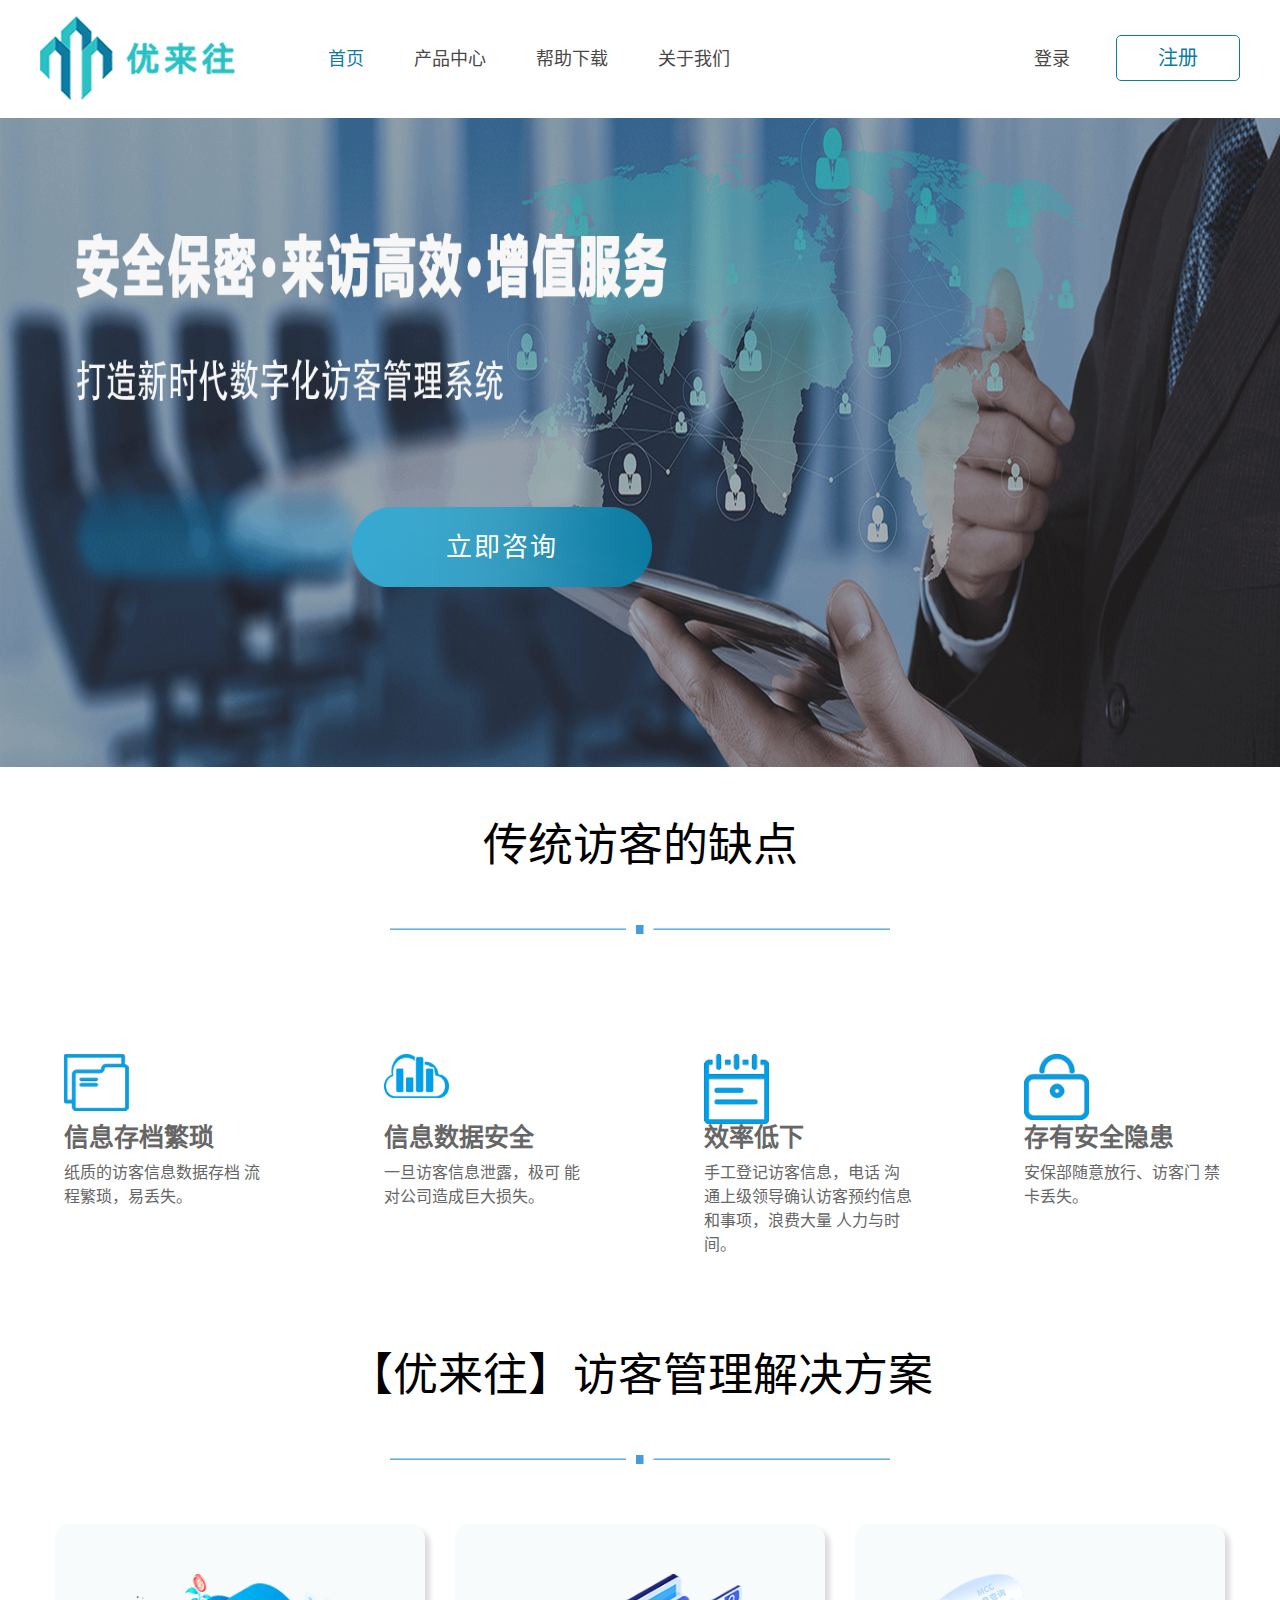
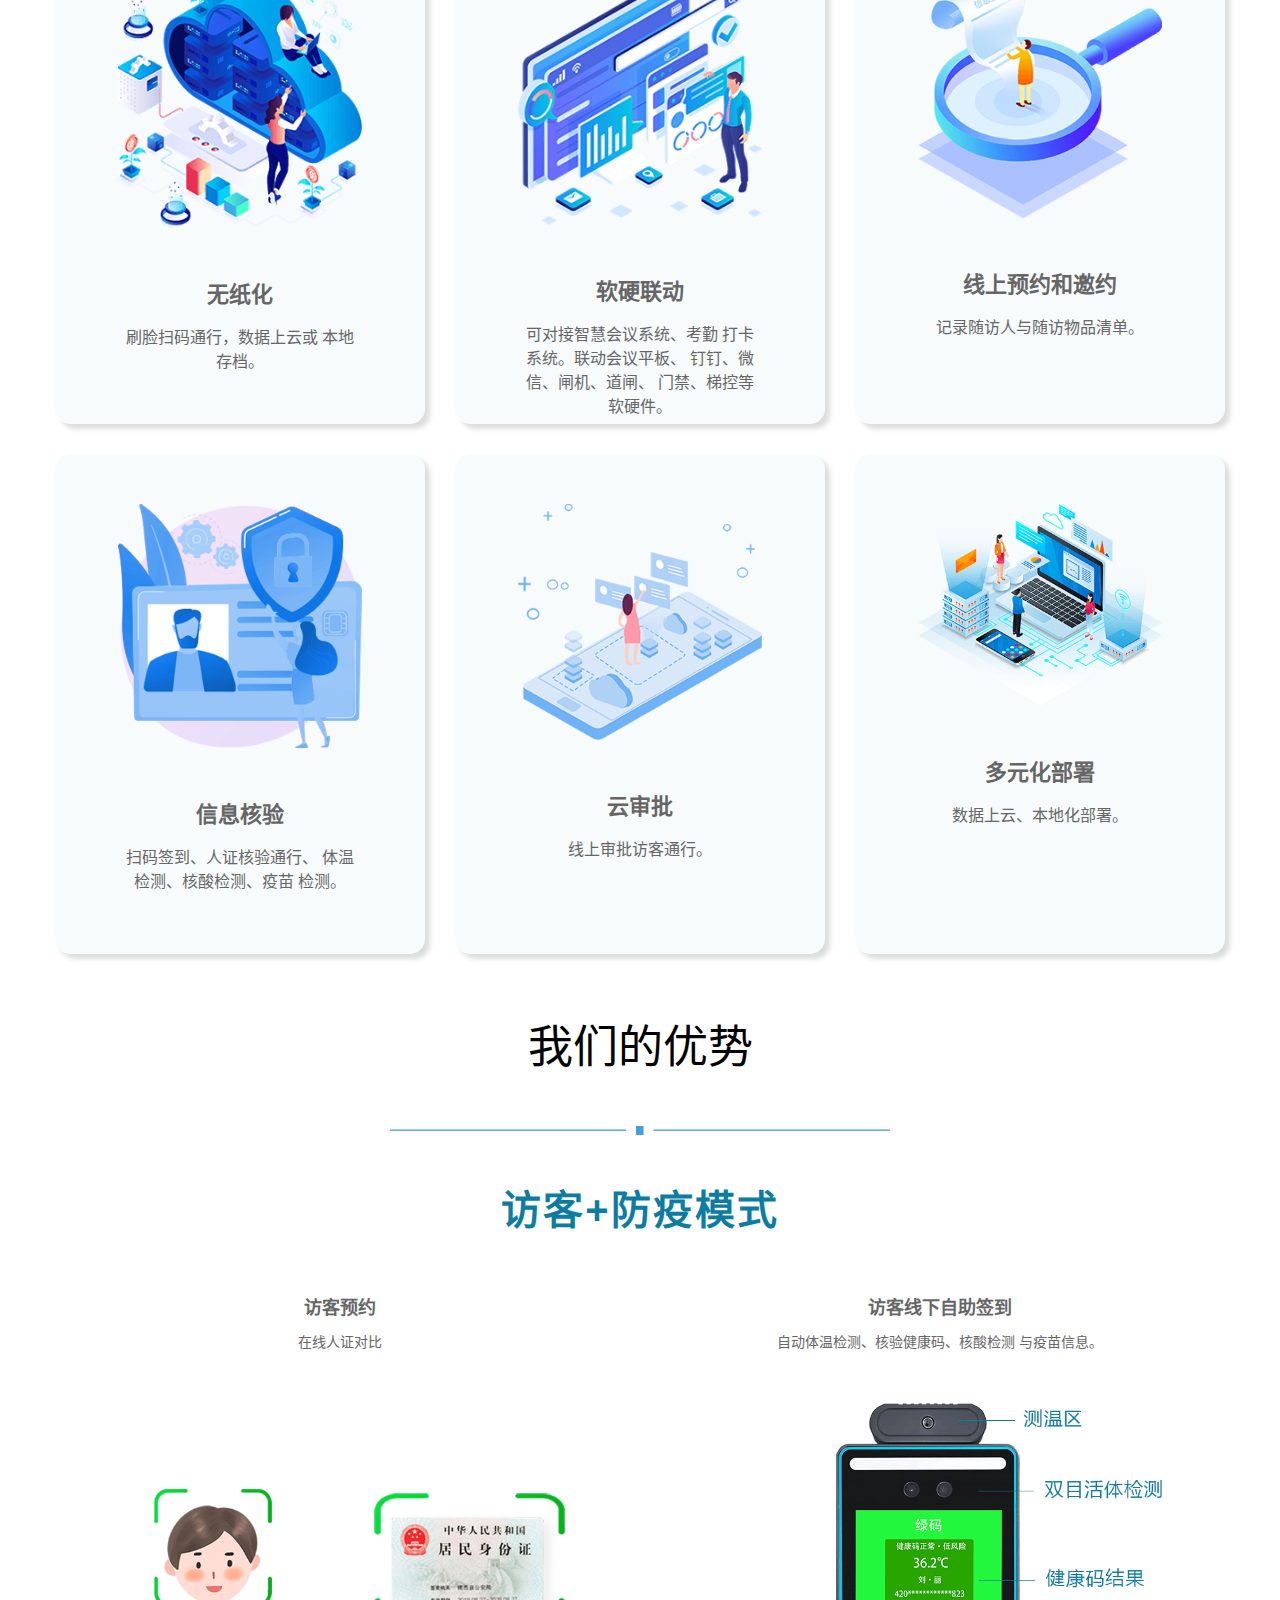
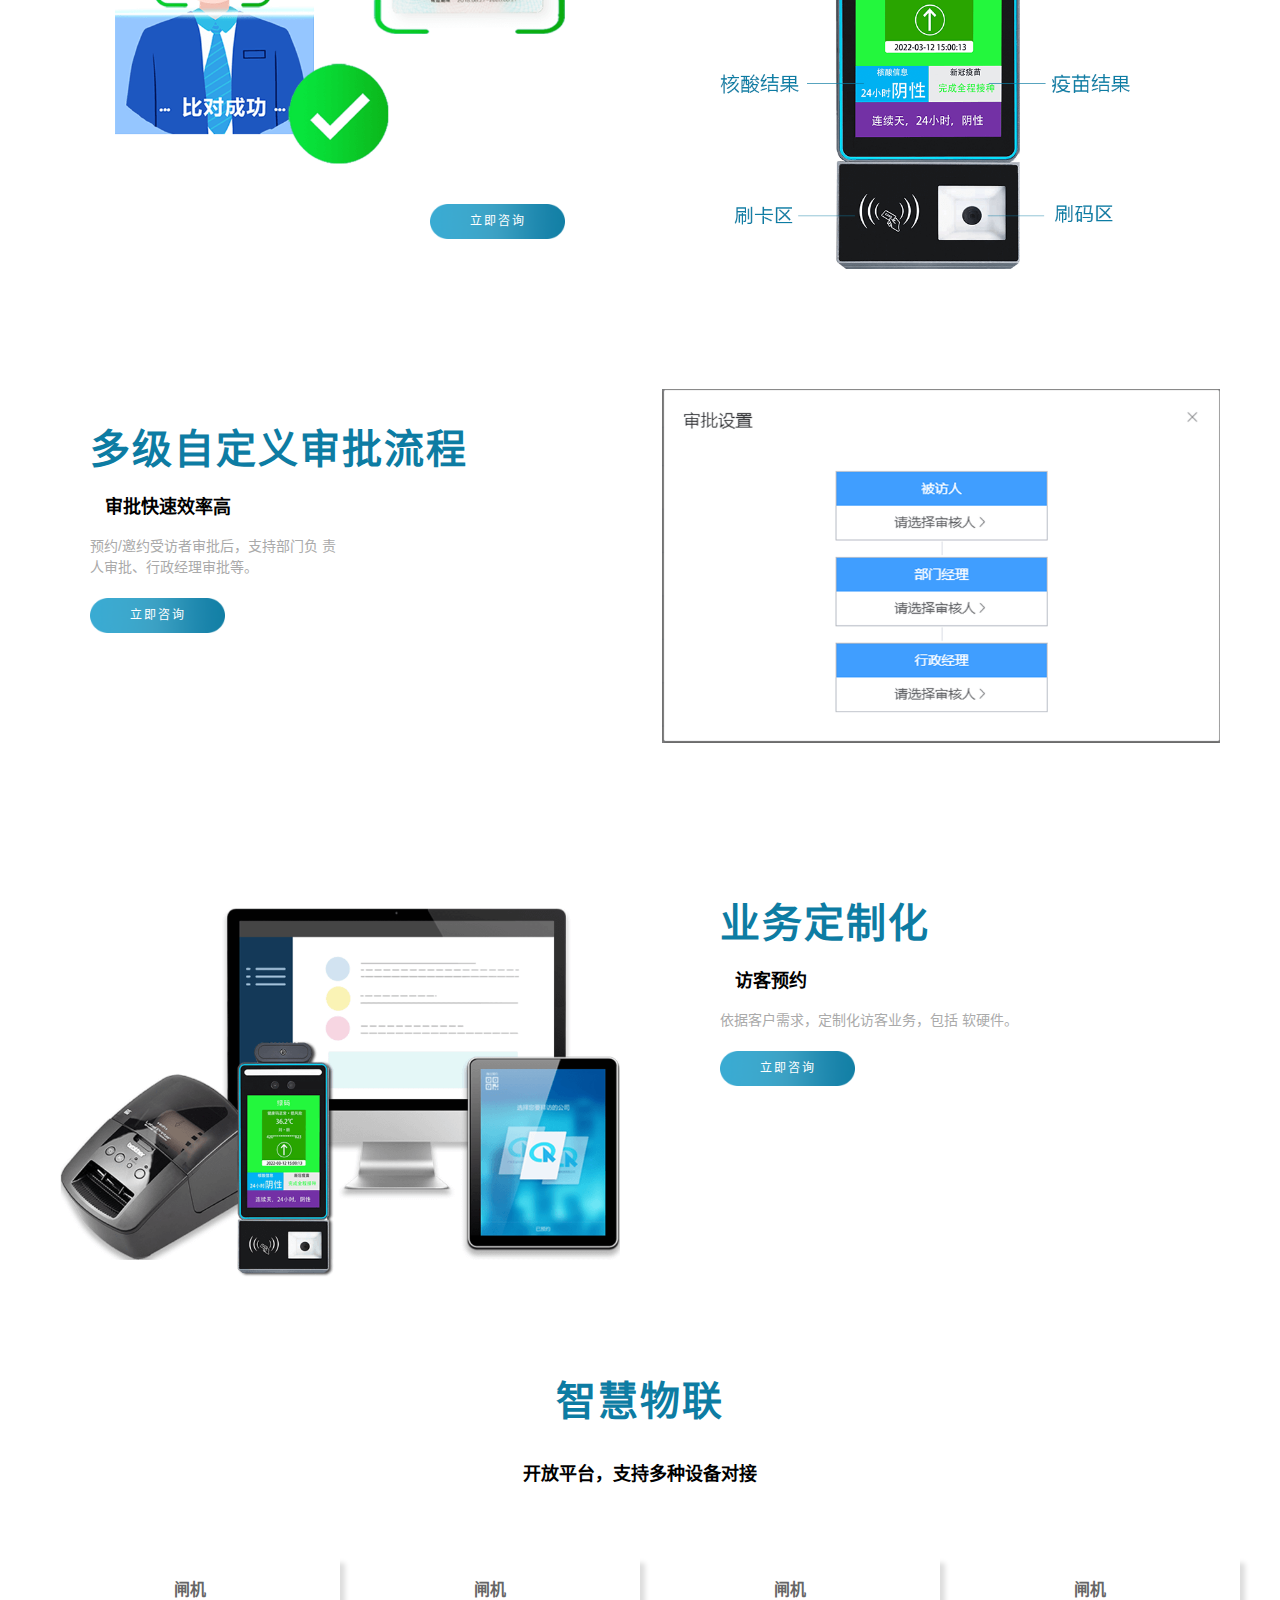
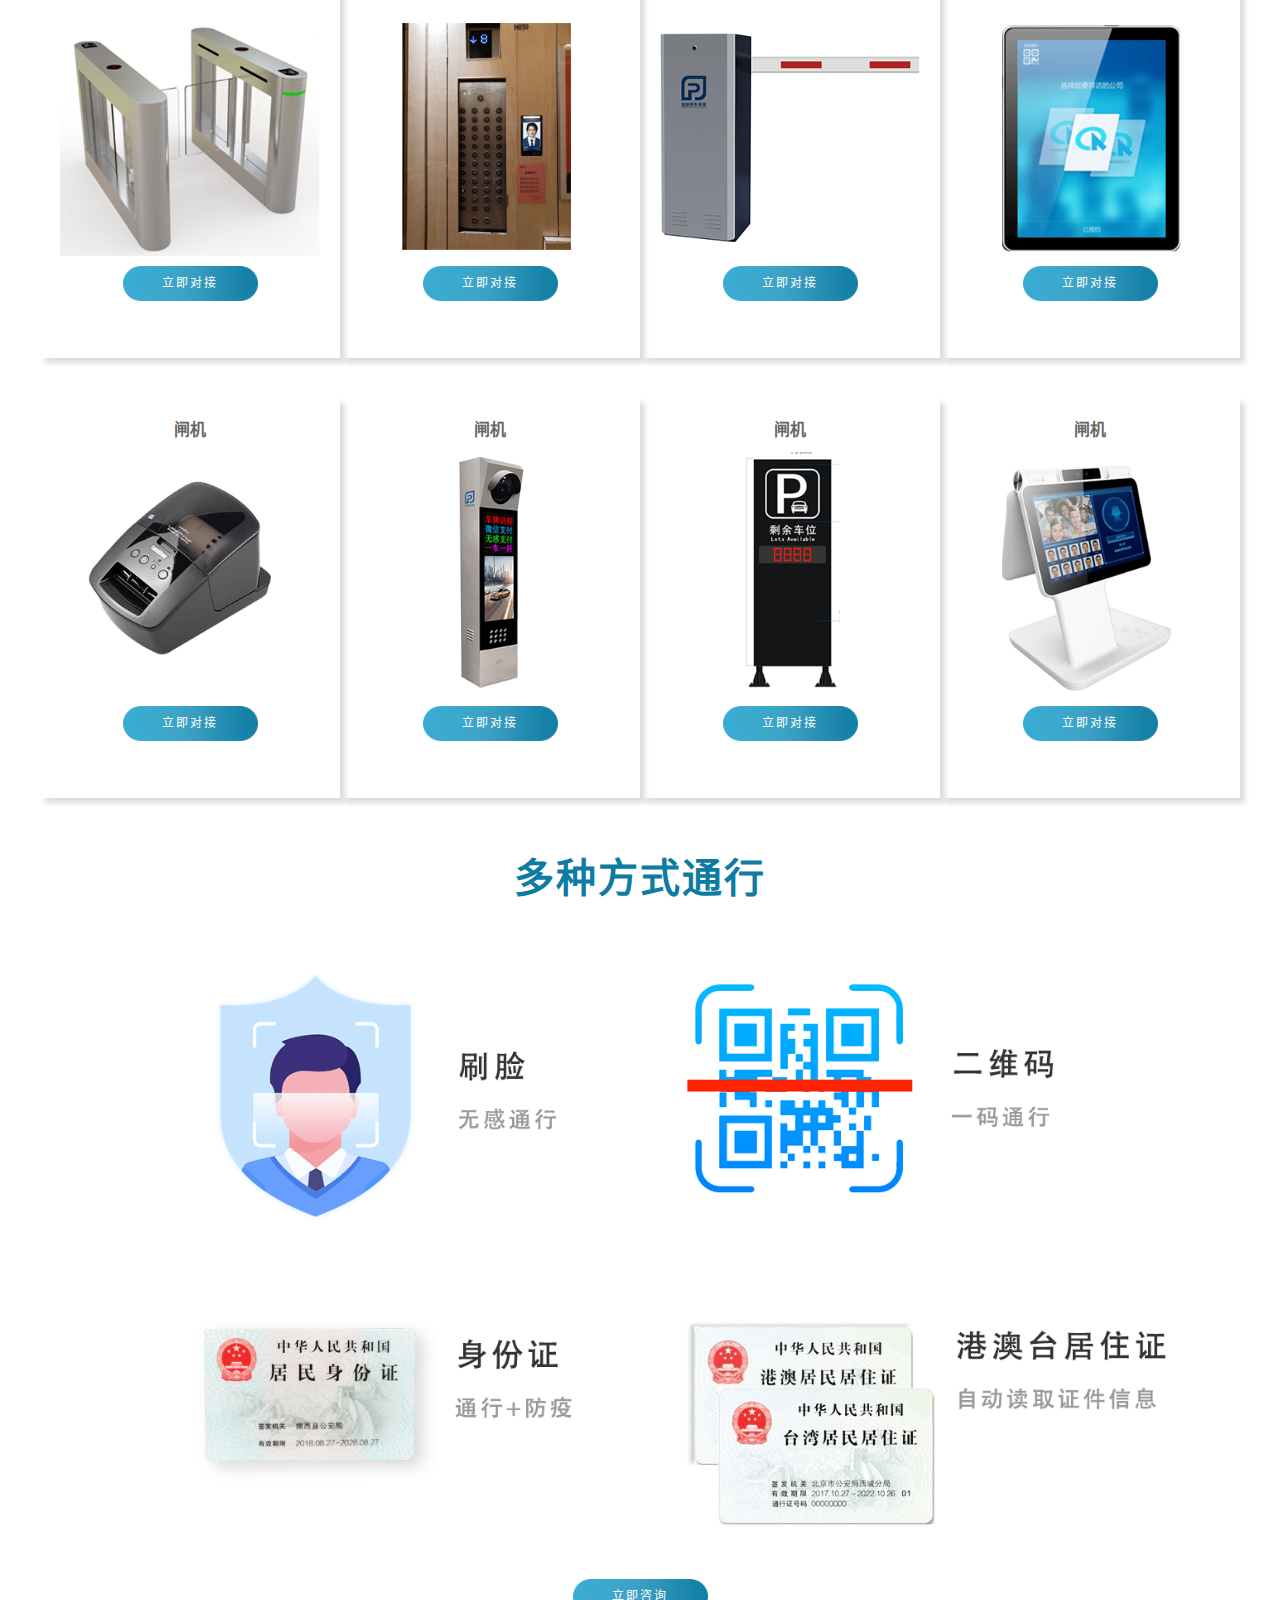
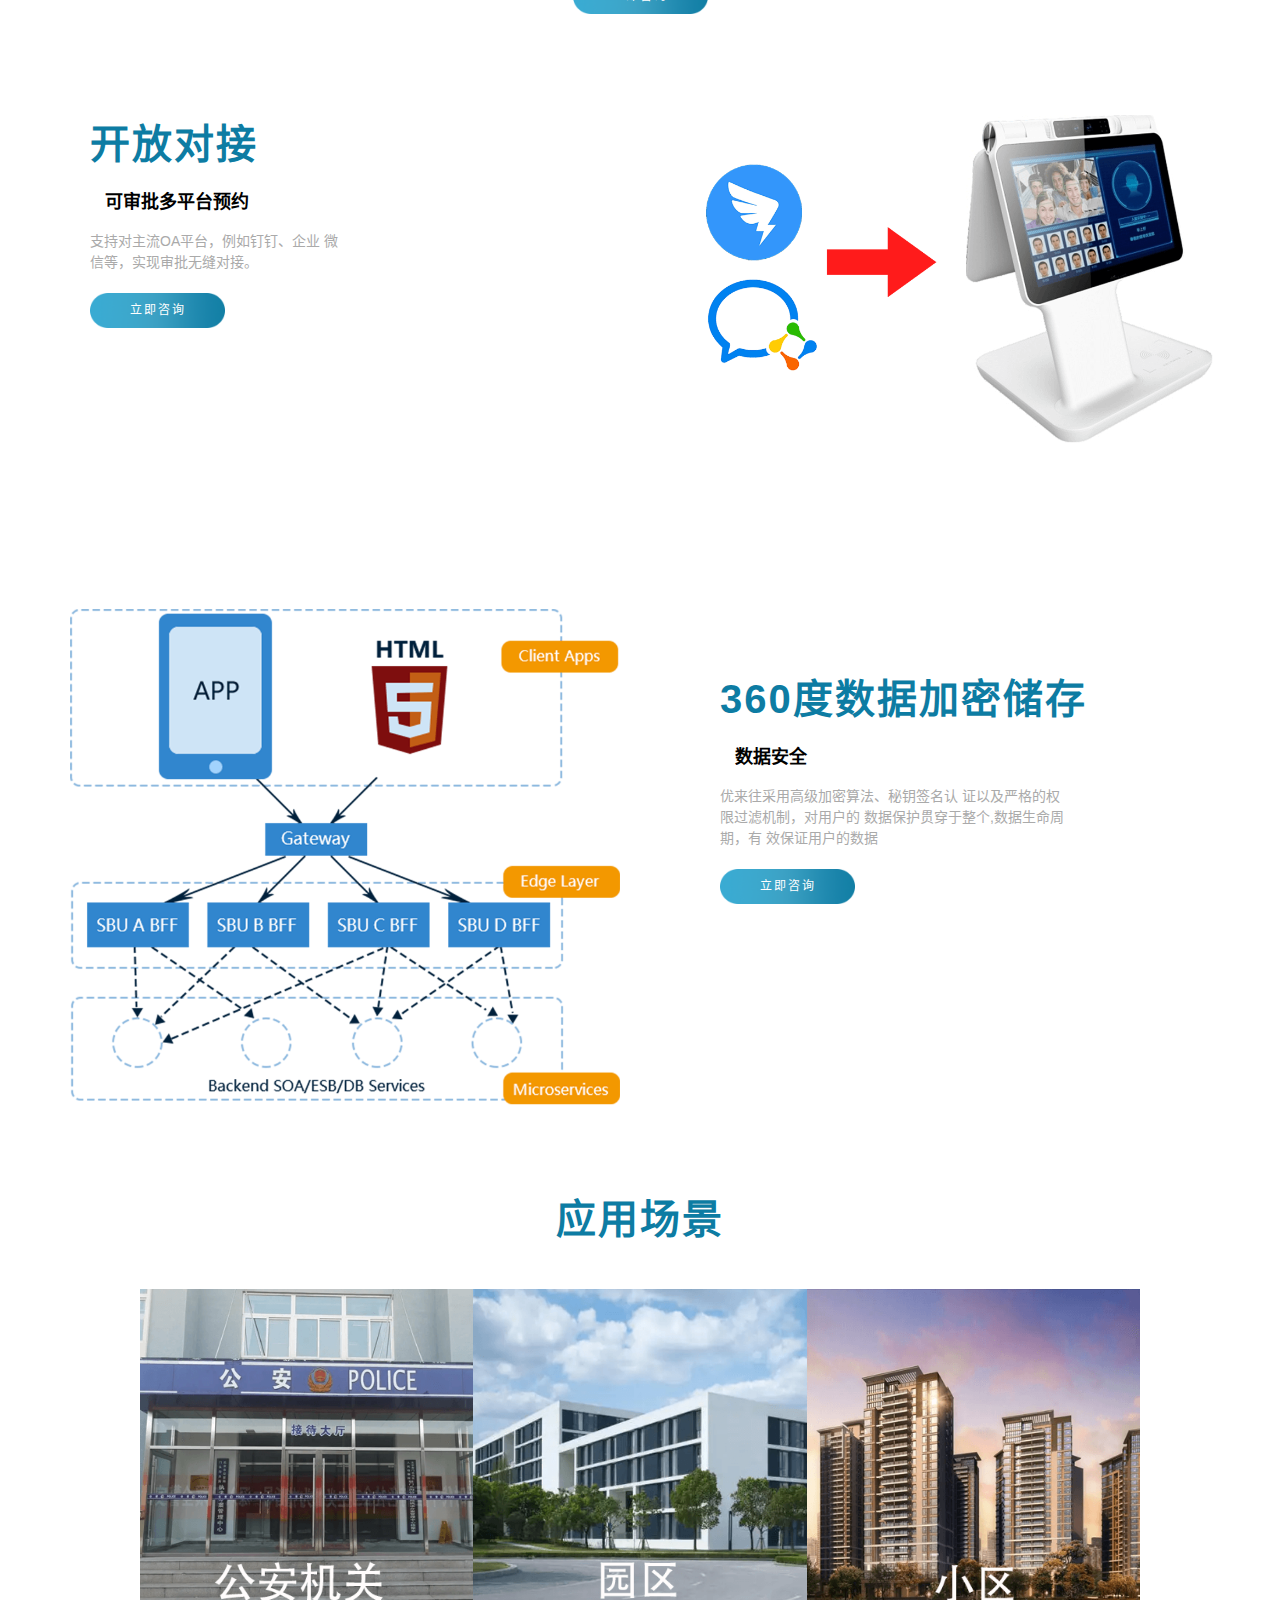
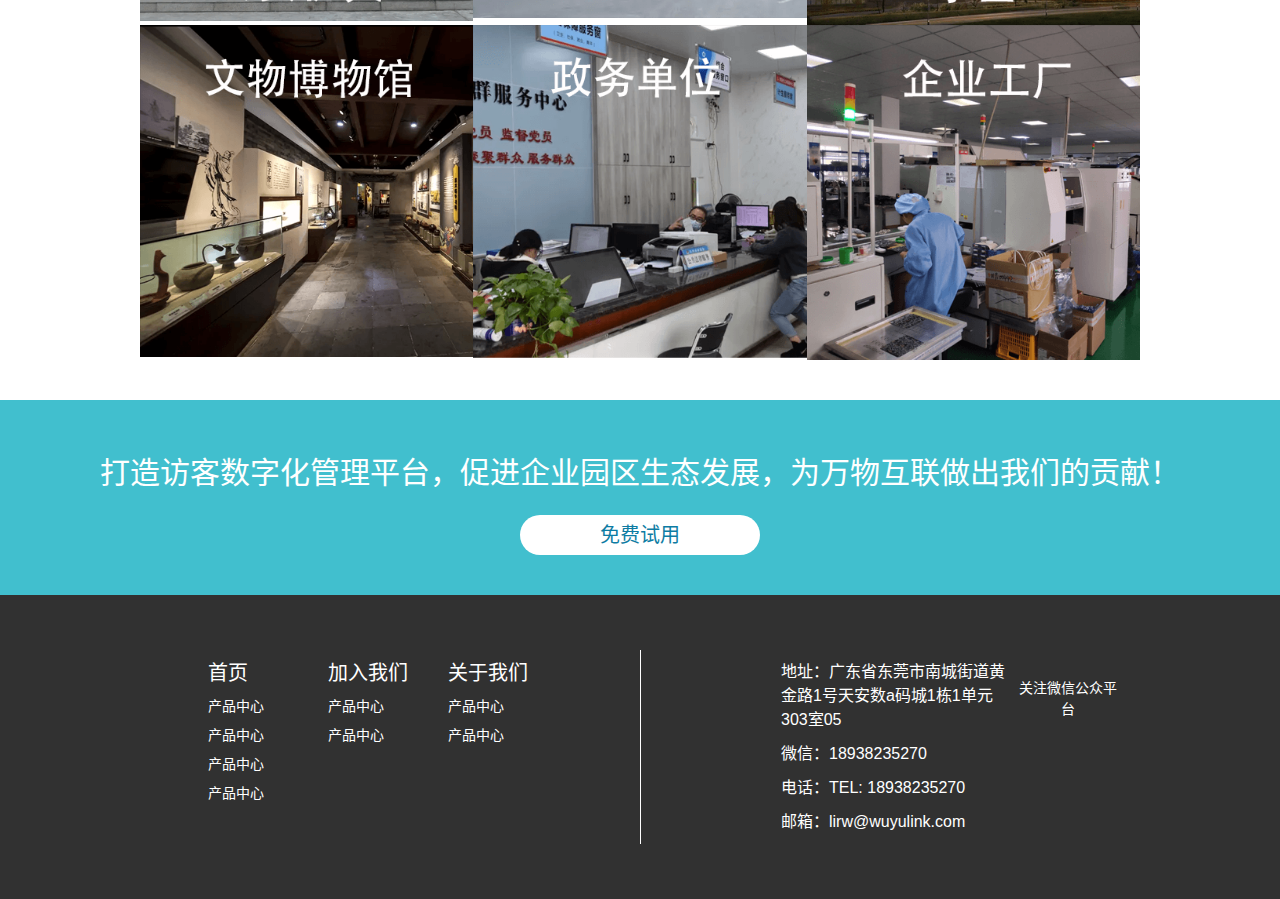
==== index.html @ b0267281 "first commit" ====
<!doctype html>
<html lang="zh-CN">
<head>
    <!-- 必须的 meta 标签 -->
    <meta charset="utf-8">
    <meta name="viewport" content="width=device-width, initial-scale=1">
    <!-- Bootstrap 的 CSS 文件 -->
    <title>优来往</title>
    <link rel="stylesheet" href="css/reset.css">
    <link rel="stylesheet" href="css/style.css">
    <link rel="stylesheet" href="css/color.css">
    <link rel="stylesheet" href="https://unpkg.com/swiper@8/swiper-bundle.min.css">   
</head>
<body>
<nav id="hd">
    <div class="wp">
        <div class="nav-logo">
            <a href="https://levisit.commrun.com" class="logo"><img src="img/logo.png" alt=""></a>
        </div>
        <ul class="nav-bar">
            <li><a class="mycur" href="index.html">首页</a></li>
            <li><a href="assets/html/product.html">产品中心</a></li>
            <!-- <li><a href="assets/html/service.html">服务支持</a></li> -->
            <li><a href="assets/html/help.html">帮助下载</a></li>
            <li><a href="assets/html/about.html">关于我们</a></li>
        </ul>
        <div class="nav-btn">
            <a class="d" href="login.html">登录</a>
            <a class="c" href="register.html">注册</a>
        </div>
    </div>
</nav>
<div class="banner">
    <div class="swiper-container swiper-container-horizontal">
        <div class="swiper-wrapper">
            <div class="swiper-slide swiper-slide-active" >
                <!-- style="width: 1903px;" -->
                <img src="img/banner.png">
                <p class="banner-btn"><a href="https://levisit.commrun.com/register.html">立即咨询</a></p>
            </div>
        </div>
    </div>
</div>
<div class="main">
    <div class="other">
        <div class="title">传统访客的缺点</div>
        <div class="line"></div>
        <div class="otherList">
            <div class="otherItem">
                <div>
                    <div class="other-icon">
                        <img src="img/icon.png" alt="">
                    </div>
                    <div class="other-p">
                        <h3>信息存档繁琐</h3>
                        <p>纸质的访客信息数据存档 流程繁琐，易丢失。</p>
                    </div>
                </div>
            </div>
            <div class="otherItem">
                <div>
                    <div class="other-icon">
                        <img src="img/icon01.png" alt="">
                    </div>
                    <div class="other-p">
                        <h3>信息数据安全</h3>
                        <p>一旦访客信息泄露，极可 能对公司造成巨大损失。</p>
                    </div>
                </div>
            </div>
            <div class="otherItem">
                <div>
                    <div class="other-icon">
                        <img src="img/icon02.png" alt="">
                    </div>
                    <div class="other-p">
                        <h3>效率低下</h3>
                        <p>手工登记访客信息，电话 沟通上级领导确认访客预约信息和事项，浪费大量 人力与时间。</p>
                    </div>
                </div>
            </div>
            <div class="otherItem">
                <div>
                    <div class="other-icon">
                        <img src="img/icon03.png" alt="">
                    </div>
                    <div class="other-p">
                        <h3>存有安全隐患</h3>
                        <p>安保部随意放行、访客门 禁卡丢失。</p>
                    </div>
                </div>
            </div>
        </div>
    </div>
    <div class="plan">
        <div class="title">【优来往】访客管理解决方案</div>
        <div class="line"></div>
        <div class="planList">
            <div>
                <div><img src="img/fa1.png" alt="无纸化"></div>
                <div>
                    <h4>无纸化</h4>
                    <p>刷脸扫码通行，数据上云或 本地存档。</p>
                </div>
            </div>
            <div>
                <div><img src="img/fa2.png" alt="软硬联动"></div>
                <div>
                    <h4>软硬联动</h4>
                    <p>可对接智慧会议系统、考勤 打卡系统。联动会议平板、 钉钉、微信、闸机、道闸、 门禁、梯控等软硬件。</p>
                </div>
            </div>
            <div>
                <div><img src="img/fa3.png" alt="线上预约和邀约"></div>
                <div>
                    <h4>线上预约和邀约</h4>
                    <p>记录随访人与随访物品清单。</p>
                </div>
            </div>
        </div>
        <div class="planList">
            <div>
                <div><img src="img/fa4.png" alt="信息核验"></div>
                <div>
                    <h4>信息核验</h4>
                    <p>扫码签到、人证核验通行、 体温检测、核酸检测、疫苗 检测。</p>
                </div>
            </div>
            <div>
                <div><img src="img/fa5.png" alt="云审批"></div>
                <div>
                    <h4>云审批</h4>
                    <p>线上审批访客通行。</p>
                </div>
            </div>
            <div>
                <div><img src="img/fa6.png" alt="多元化部署"></div>
                <div>
                    <h4>多元化部署</h4>
                    <p>数据上云、本地化部署。</p>
                </div>
            </div>
        </div>
    </div>
    <div class="advantage">
        <div class="title">我们的优势</div>
        <div class="line"></div>
        <div>
            <h2 class="advantageTitle">访客+防疫模式</h2>
            <div class="fyModle">
                <div>
                    <h3>访客预约</h3>
                    <p>在线人证对比</p>
                    <div class="imgBoth">
                        <img src="img/ys1.png" alt="">
                        <a href="#" class="btnAdvice" style="position: absolute;bottom:30px;right: 0">立即咨询</a>
                    </div>

                </div>
                <div>
                    <h3>访客线下自助签到</h3>
                    <p>自动体温检测、核验健康码、核酸检测 与疫苗信息。</p>
                    <div class="imgBoth">
                        <img src="img/ys2.png" alt="">
                    </div>
                </div>
            </div>
            <div class="custom">
                <div class="customTxt">
                    <h2 class="advantageTitle" style="text-align: left">多级自定义审批流程</h2>
                    <h3>审批快速效率高</h3>
                    <p>预约/邀约受访者审批后，支持部门负 责人审批、行政经理审批等。</p>
                    <a href="#" class="btnAdvice">立即咨询</a>
                </div>
                <div>
                    <img src="img/ys3.png" alt="">
                </div>
            </div>
            <div class="custom">
                <div>
                    <img src="img/ys4.png" alt="">
                </div>
                <div class="yuyTxt">
                    <h2 class="advantageTitle" style="text-align: left">业务定制化</h2>
                    <h3>访客预约</h3>
                    <p>依据客户需求，定制化访客业务，包括 软硬件。</p>
                    <a href="#" class="btnAdvice">立即咨询</a>
                </div>

            </div>
            <div class="eq">
                <h2 class="advantageTitle">智慧物联</h2>
                <p>开放平台，支持多种设备对接</p>
                <div class="eqList">
                    <div>
                        <h4>闸机</h4>
                        <div>
                            <img src="img/sb1.png" alt="">
                        </div>
                        <div>
                            <a href="#" class="btnAdvice" style="margin: 0 auto">立即对接</a>
                        </div>
                    </div>
                    <div>
                        <h4>闸机</h4>
                        <div>
                            <img src="img/sb2.png" alt="">
                        </div>
                        <div>
                            <a href="#" class="btnAdvice" style="margin: 0 auto">立即对接</a>
                        </div>
                    </div>
                    <div>
                        <h4>闸机</h4>
                        <div>
                            <img src="img/sb3.png" alt="">
                        </div>
                        <div>
                            <a href="#" class="btnAdvice" style="margin: 0 auto">立即对接</a>
                        </div>
                    </div>
                    <div>
                        <h4>闸机</h4>
                        <div>
                            <img src="img/sb4.png" alt="">
                        </div>
                        <div>
                            <a href="#" class="btnAdvice" style="margin: 0 auto">立即对接</a>
                        </div>
                    </div>
                </div>
                <div class="eqList">
                    <div>
                        <h4>闸机</h4>
                        <div>
                            <img src="img/sb5.png" alt="">
                        </div>
                        <div>
                            <a href="#" class="btnAdvice" style="margin: 0 auto">立即对接</a>
                        </div>
                    </div>
                    <div>
                        <h4>闸机</h4>
                        <div>
                            <img src="img/sb6.png" alt="">
                        </div>
                        <div>
                            <a href="#" class="btnAdvice" style="margin: 0 auto">立即对接</a>
                        </div>
                    </div>
                    <div>
                        <h4>闸机</h4>
                        <div>
                            <img src="img/sb7.png" alt="">
                        </div>
                        <div>
                            <a href="#" class="btnAdvice" style="margin: 0 auto">立即对接</a>
                        </div>
                    </div>
                    <div>
                        <h4>闸机</h4>
                        <div>
                            <img src="img/sb8.png" alt="">
                        </div>
                        <div>
                            <a href="#" class="btnAdvice" style="margin: 0 auto">立即对接</a>
                        </div>
                    </div>
                </div>
            </div>
            <div class="current">
                <h2 class="advantageTitle">多种方式通行</h2>
                <div>
                    <img src="img/ys5.png" alt="">
                </div>
                <a href="#" class="btnAdvice" style="margin: 0 auto">立即咨询</a>
            </div>
            <div class="custom">
                <div class="customTxt">
                    <h2 class="advantageTitle" style="text-align: left">开放对接</h2>
                    <h3>可审批多平台预约</h3>
                    <p>支持对主流OA平台，例如钉钉、企业 微信等，实现审批无缝对接。</p>
                    <a href="#" class="btnAdvice">立即咨询</a>
                </div>
                <div>
                    <img src="img/ys6.png" alt="">
                </div>
            </div>
            <div class="custom">
                <div>
                    <img src="img/ys7.png" alt="">
                </div>
                <div class="yuyTxt">
                    <h2 class="advantageTitle" style="text-align: left">360度数据加密储存</h2>
                    <h3>数据安全</h3>
                    <p>优来往采用高级加密算法、秘钥签名认 证以及严格的权限过滤机制，对用户的 数据保护贯穿于整个,数据生命周期，有 效保证用户的数据</p>
                    <a href="#" class="btnAdvice">立即咨询</a>
                </div>

            </div>
            <div class="cj">
                <h2 class="advantageTitle">应用场景</h2>
                <div class="cjList" style="margin-top: 40px">
                    <div><img src="img/yy1.png" alt=""></div>
                    <div><img src="img/yy2.png" alt=""></div>
                    <div><img src="img/yy3.png" alt=""></div>
                </div>
                <div class="cjList">
                    <div><img src="img/yy4.png" alt=""></div>
                    <div><img src="img/yy5.png" alt=""></div>
                    <div><img src="img/yy6.png" alt=""></div>
                </div>
            </div>
        </div>
    </div>
</div>
<div class="footer">
    <div class="pattern">
        <p>打造访客数字化管理平台，促进企业园区生态发展，为万物互联做出我们的贡献！</p>
        <a href="#">免费试用</a>
    </div>
    <div class="footerDetails">
        <div class="footerList">
            <ul>
                <li>首页</li>
                <li>产品中心</li>
                <li>产品中心</li>
                <li>产品中心</li>
                <li>产品中心</li>
            </ul>
            <ul>
                <li>加入我们</li>
                <li>产品中心</li>
                <li>产品中心</li>
            </ul>
            <ul>
                <li>关于我们</li>
                <li>产品中心</li>
                <li>产品中心</li>
            </ul>
        </div>
        <div class="introduce">
            <div>
                <ul>
                    <li>地址：广东省东莞市南城街道黄金路1号天安数a码城1栋1单元303室05</li>
                    <li>微信：18938235270</li>
                    <li>电话：TEL:  18938235270</li>
                    <li>邮箱：lirw@wuyulink.com</li>
                </ul>
                <div class="weixin">
                    <div>
                        <img src="https://www.wuyulink.com/uploads/allimg/20220114/1-2201141F001406.jpg" alt="">
                    </div>
                    <p>关注微信公众平台</p>
                </div>
            </div>

        </div>
    </div>
</div>


<script src="https://unpkg.com/swiper@8/swiper-bundle.min.js"> </script>
</body>
</html>
<script>

    var mySwiper = new Swiper('.swiper-container', {
                 //loop: true,
                autoplay:true
              })
             
    </script>
---- css/style.css ----
/*导航栏*/
.wp{
    max-width: 1200px;
    margin: 0 auto;
}
.nav-bar .mycur,.mobile-nav .mycur{
    color: #0d7ca3;
}
.nav-logo{
    float: left;
    height: 115px;
    line-height: 115px;
}
nav {
    position: fixed;
    top: 0;
    left: 0%;
    width: 100%;
    z-index: 99;
    font-size: 18px;
    background-color: #fff;
}
.nav-bar {
    float: left;
    margin-left: 68px;
    list-style: none;
}
.nav-bar li {
    float: left;
    padding: 0 25px;
}
.nav-bar li a {
    display: block;
    color: #484848;
    width: 100%;
    line-height: 118px;
    text-align: center;
}
.nav-bar li a:hover{
    color:#0d7ca3;
}
.nav-btn {
    float: right;
    line-height: 118px;
}
.nav-btn .d{
    padding: 11px 41px;
    color: #484848;
}
.nav-btn .c{
    line-height: 49px;
    text-align: center;
    font-size: 20px;
    color: #0d7ca3;
    border: 1px solid #0d7ca3;
    border-radius: 5px;
    padding: 11px 41px;
}
/*导航栏结束，轮播广告开始*/
.banner-title{
    position: absolute;
    z-index: 9;
    left: 352px;
    top: 195px;
    font-size: 36px;
    color: #fff;
    width: 100%;
}
.banner-h2,.banner-h3,.banner-h4{
    position: absolute;
    text-align: center;
    z-index: 9;
    left: 15px;
    font-size: 36px;
    color: #fff;
    width: 100%;
}
.banner-h2{
    top: 250px;
}
.banner-h3{
    top: 280px;
}
.banner-h4{
    top: 330px;
}
.banner-txt{
    position: absolute;
    z-index: 9;
    left: 352px;
    top: 260px;
    font-size: 24px;
    color: #fff;
    width: 100%;
}
.banner-btn{
    position: absolute;
    z-index: 9;
    bottom: 180px;
    left: 352px;
    text-align: center;
}
.banner-btn a,.pattern-btn a{
    text-align: center;
    width: 300px;
    height: 80px;
    display: block;
    line-height: 80px;
    color: #ffffff;
    font-size: 26px;
    background: url("../img/btn2.png");
    background-size: 100%;
    border-radius: 5px;
    letter-spacing:2px;
}
.banner{
    width: 100%;
    /* height: 783px; */
    height: 767px;
    /* margin-top: 118px; */
}
.swiper-button-prev{
    left:15% !important;
}
.swiper-button-next{
    right:15% !important;
}
.swiper-container{
    width:100%;
    height: 100%;
}
.swiper-slide{
    position: relative;
}
.swiper-slide img{
    width:100%;
    height: 100%;
}
.swiper-pagination-bullet{
    width: 10px !important;
    height: 10px !important;
    display: inline-block;
    border-radius: 100%;
    opacity: 1 !important;
    background: #fff !important;
}
.swiper-pagination-bullet-active{
    background: #ffe44d !important;
}
/*轮播广告结束，内容部分开始*/
/*定义所有标题*/
.main .title{
    font-size:45px;
    text-align: center;
    width: 100%;
    margin: 45px auto;
    color: #000;
}
.main .line{
    background: url("../img/line.png");
    background-size: 100%;
    width: 500px;
    height: 9px;
    margin: 0 auto 45px auto;
}
/*传统缺点*/
.other{
    width: 100%;
    margin: 0 auto;
}
.otherList{
    width: 100%;
    display: flex;
    display: -webkit-flex;
    -webkit-flex-wrap: wrap;
    flex-wrap: wrap;
    margin-top: 80px;
}
.otherItem{
    width: 25%;
    padding: 40px;
}
.otherItem>div{
    width: 80%;
    margin: 0 auto;
}
.other-icon{
    width: 65px;
    height: 65px;
    margin-right: 20px;
    float: left;
}
.other-icon img{
    width: 100%;
}
.other-p{
    font-size: 16px;
    width: 210px;
    float: left;
}
.other-p h3{
    font-size: 25px;
    margin-bottom: 5px;
}
/*解决方案*/
.plan{
    width: 1200px;
    margin: 0 auto;
}
.planList{
    display: flex;
}
.planList>div{
    width: 33.33%;
    box-shadow: 5px 5px 5px #ddd;
    background: #f8fbfc;
    margin: 15px;
    border-radius: 15px;
    height: 500px;
}

.planList>div>div{
    width: 66%;
    margin: 50px auto;
}
.planList img{
    width: 100%;
}
.planList>div>div h4{
    font-size: 22px;
    font-weight: bold;
    text-align: center;
    margin-bottom: 15px;
}
.planList>div>div p{
    font-size: 16px;
    text-align: center;
}
/*我们的优势*/
.advantageTitle{
    width: 100%;
    font-size: 40px;
    font-weight: bold;
    color: #0d7ca3;
    text-align: center;
    letter-spacing:2px;
}
.fyModle{
    width: 1200px;
    margin: 55px auto 25px auto;
    display: flex;
}
.fyModle>div{
    width: 50%;
    text-align: center;
}
.fyModle h3{
    font-size: 18px;
    font-weight: bold;
}

.fyModle p{
    font-size: 14px;
    margin-top: 10px;
}
.fyModle img{
    width: 100%;
}
.imgBoth{
    width: 75%;
    margin: 50px auto;
    position: relative;
}
/*自定义流程*/
.custom{
    width: 1200px;
    display: flex;
    margin: 50px auto;
}
.custom>div{
    width: 50%;
    padding: 20px;
}
.custom>div h3{
    font-size: 18px;
    font-weight: bold;
    margin: 15px;
    color: #000;
}
.custom>div p{
    font-size: 14px;
    color: #aaa;
    width: 50%;
    margin-bottom: 20px;
}
.btnAdvice{
    background: url("../img/btn2.png") no-repeat;
    display: block;
    width: 135px;
    height: 35px;
    background-size: 100% 100%;
    color: #fff;
    letter-spacing:2px;
    text-align: center;
    line-height: 35px;
}
.custom img{
    width: 100%;
}
.custom>div.customTxt{
    padding: 50px;
}
.custom>div.yuyTxt{
    padding: 80px;
}
.custom>div.yuyTxt p{
    width: 80%;
}
/*设备智慧物联*/
.eq{
    width: 1200px;
    margin: 50px auto;
}
.eq>p{
    text-align: center;
    width: 100%;
    font-size: 18px;
    color: #000;
    font-weight: bold;
    margin: 30px 0 ;
}
.eqList{
    width: 100%;
    display: flex;
}
.eqList>div{
    width: 25%;
    padding: 20px;
    height: 400px;
    box-shadow: 5px 5px 5px #ddd;
    margin-top: 40px;
}
.eqList>div img{
    width: 100%;
    height: 100%;
}
.eqList>div h4{
    text-align: center;
    font-size: 16px;
    font-weight: bold;
    margin-bottom: 10px ;
}
.eqList>div div{
    width: 100%;
    margin: 10px auto;
    text-align: center;
}
.current{
    width: 1200px;
    margin: 40px auto;
}
.current>div{
    width: 100%;
    margin-top: 30px;
}
.current img{
    width: 100%;
}
.cj{
    width: 1000px;
    margin: 40px auto;
}
.cjList{
    display: flex;
}
.cjList>div{
    width: 33.33%;
    overflow: hidden;
}
.cjList>div img{
    width: 100%;
}
.cjList>div:hover{
    padding: 10px;
}
/*底部样式*/
.footer{
    width: 100%;
}
.pattern{
    width: 100%;
    text-align: center;
    background: #41bfce;
    padding: 50px 0 20px 0;
}
.pattern p{
    font-size: 30px;
    color: #fff;
}
.pattern a{
    background: #fff;
    color: #0d7ca3;
    width: 240px;
    height: 40px;
    line-height: 40px;
    border-radius: 35px;
    display: block;
    margin: 20px auto;
    font-size: 20px;
}
/*底部详情部分*/
.footerDetails{
    display:flex;
    width: 100%;
    background: #313131;
}
.footerDetails>div{
    width: 50%;
}
.footerList{
    display: flex;
    padding: 55px 80px 68px 200px;
    color: #fff;
}
.footerList>ul{
    width: 33.33%;
}
.footerList>ul li{
    font-size: 14px;
    margin: 8px;
}
.footerList>ul li:first-child{
    font-size: 20px;
}
.introduce{
    padding: 55px 0;
}
.introduce>div{
    width: 75%;
    display: flex;
    border-left: 1px solid #fff;
    padding-left: 130px;
}
.introduce ul{
    width: 70%;
    color: #fff;
    font-size: 16px;
}
.introduce ul li{
    margin: 10px;
}
.introduce .weixin{
    width: 30%;
}
.introduce .weixin div{
    width: 70%;
    margin: 5px auto;
}
.introduce .weixin p{
    color: #fff;
    font-size: 14px;
    text-align: center;
}
.introduce img{
    width: 100%;
}
---- css/color.css ----
.red{
    color: #ff4848;
}
.gray1{
    color: #989898;
}
.gray2{
    color: #aeaeae;
}
.gray3{
    color: #cccbcb;
}
.redBtn{
    background: url("../img/product/10.png") no-repeat;
    display: block;
    width: 135px;
    height: 35px;
    background-size: 100% 100%;
    color: #fff;
    letter-spacing:2px;
    text-align: center;
    line-height: 35px;
}
.swiper-container{
    width: 100%;
    height: 767px;
    overflow: hidden;
}
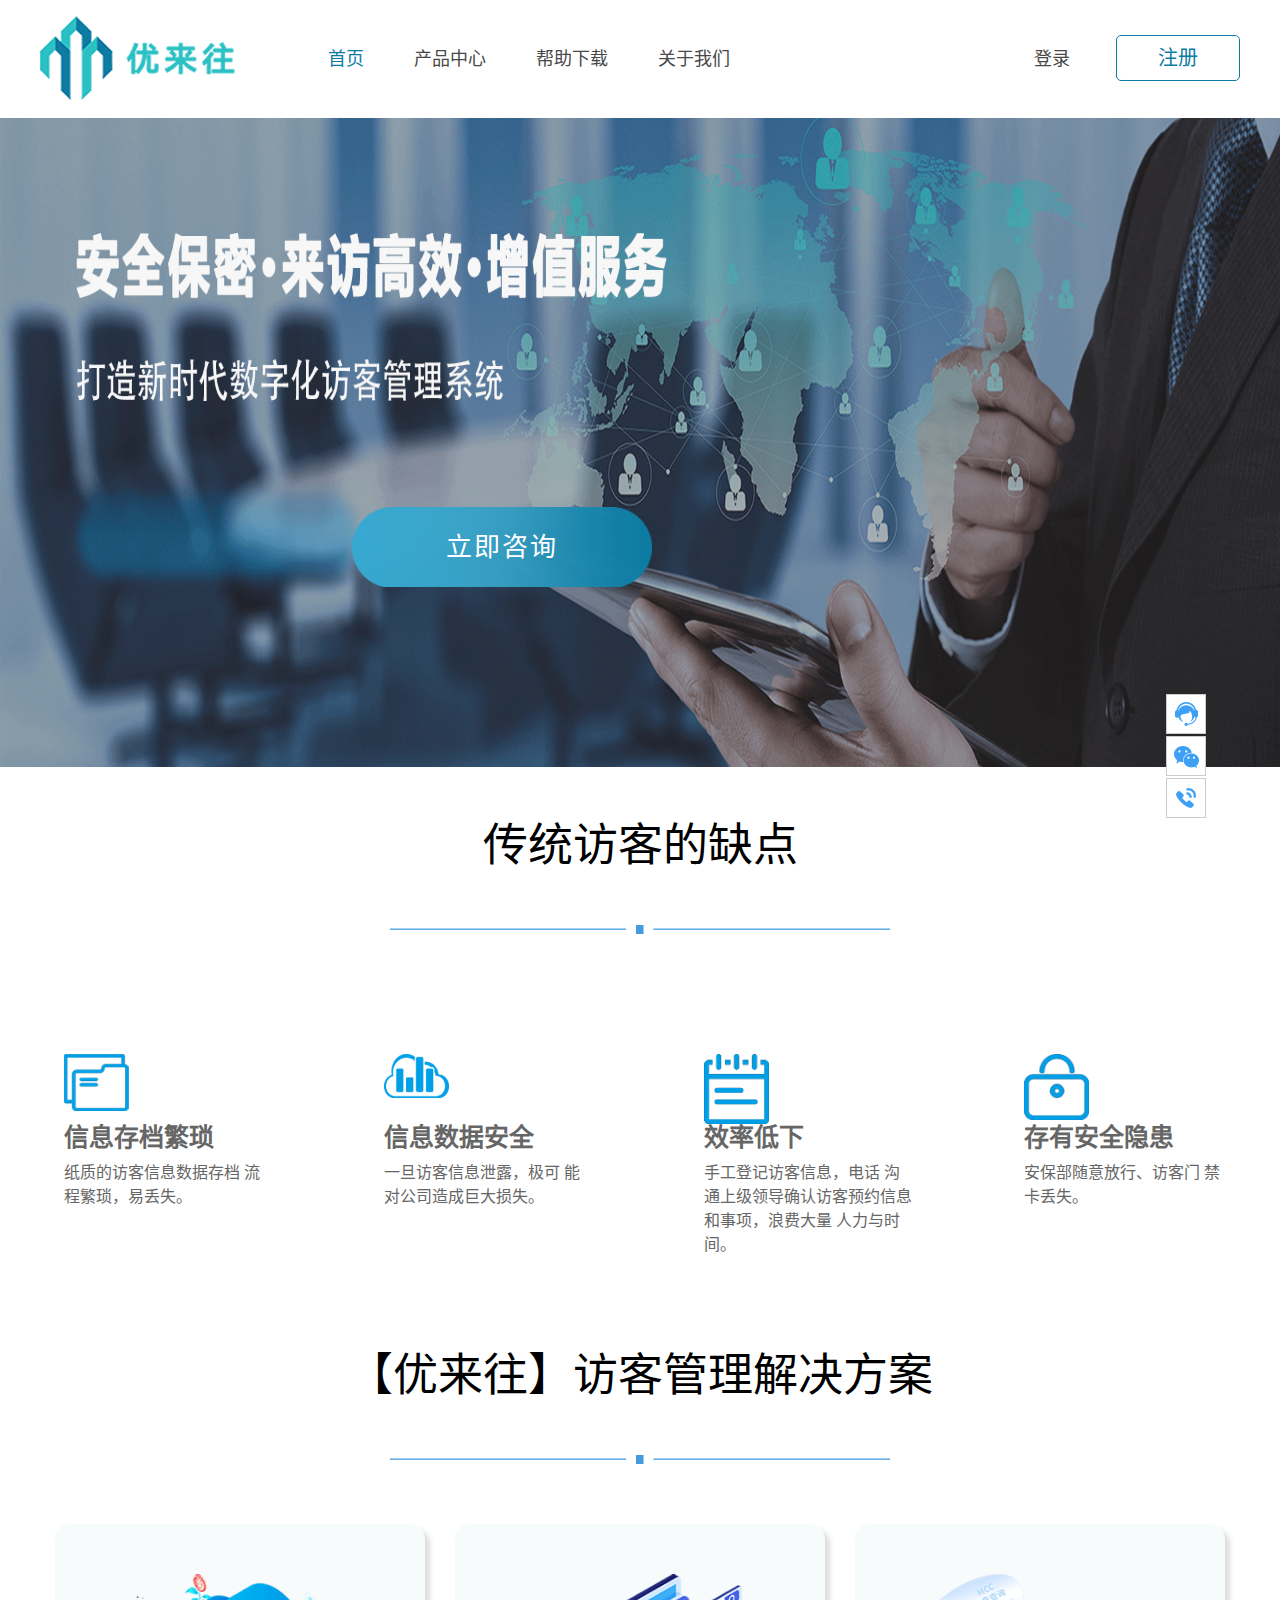
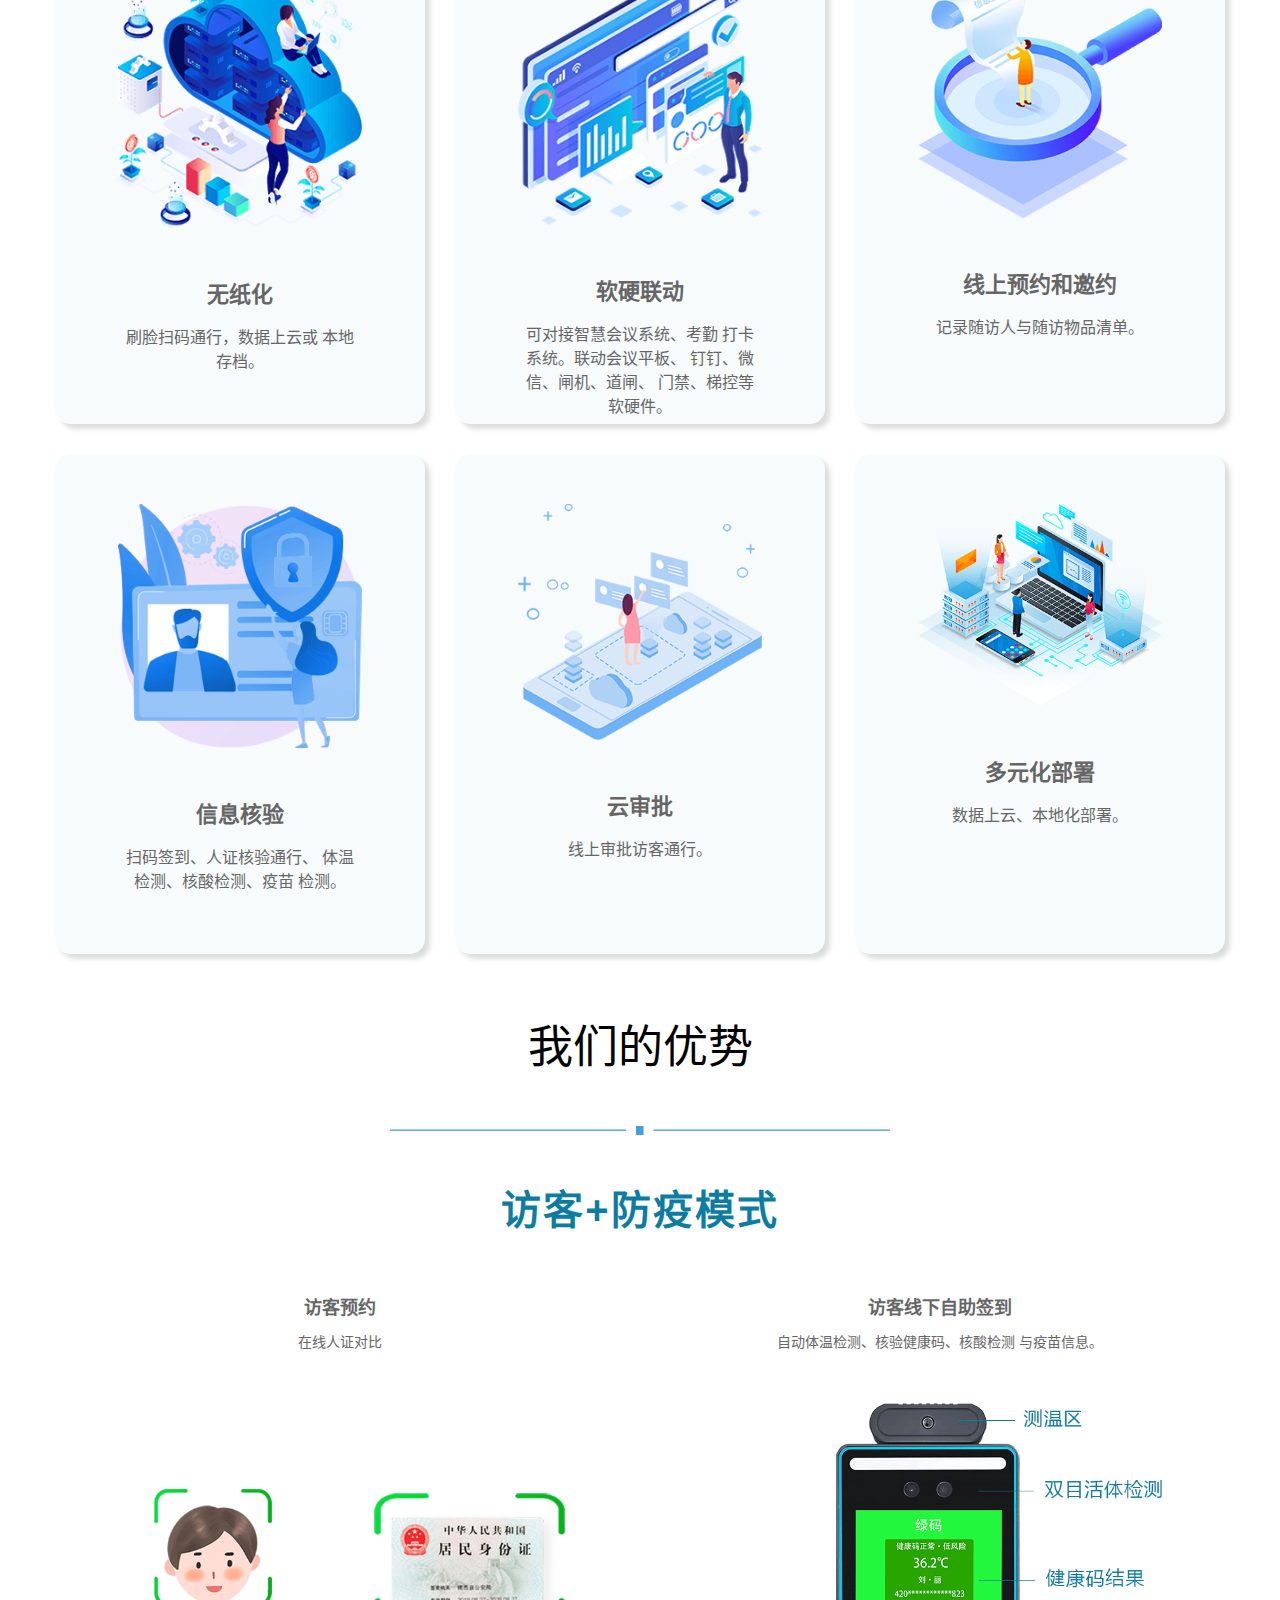
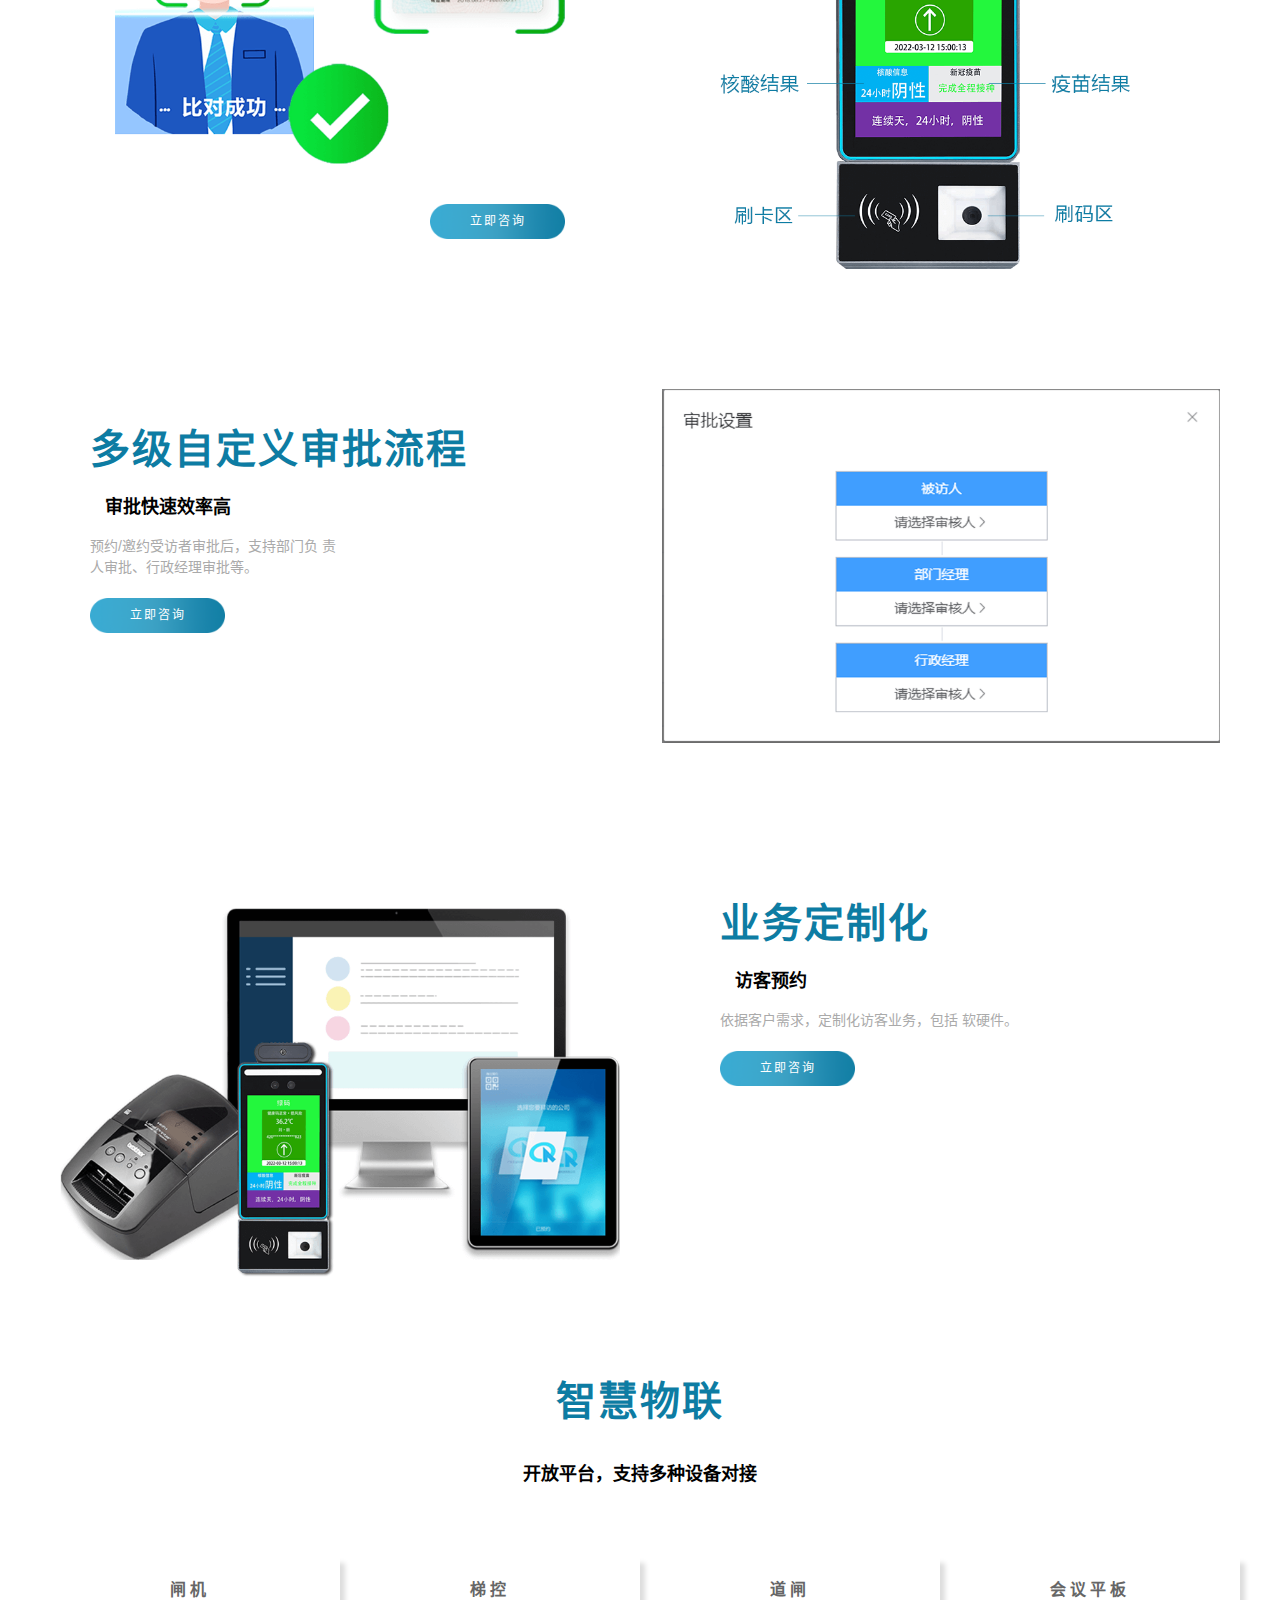
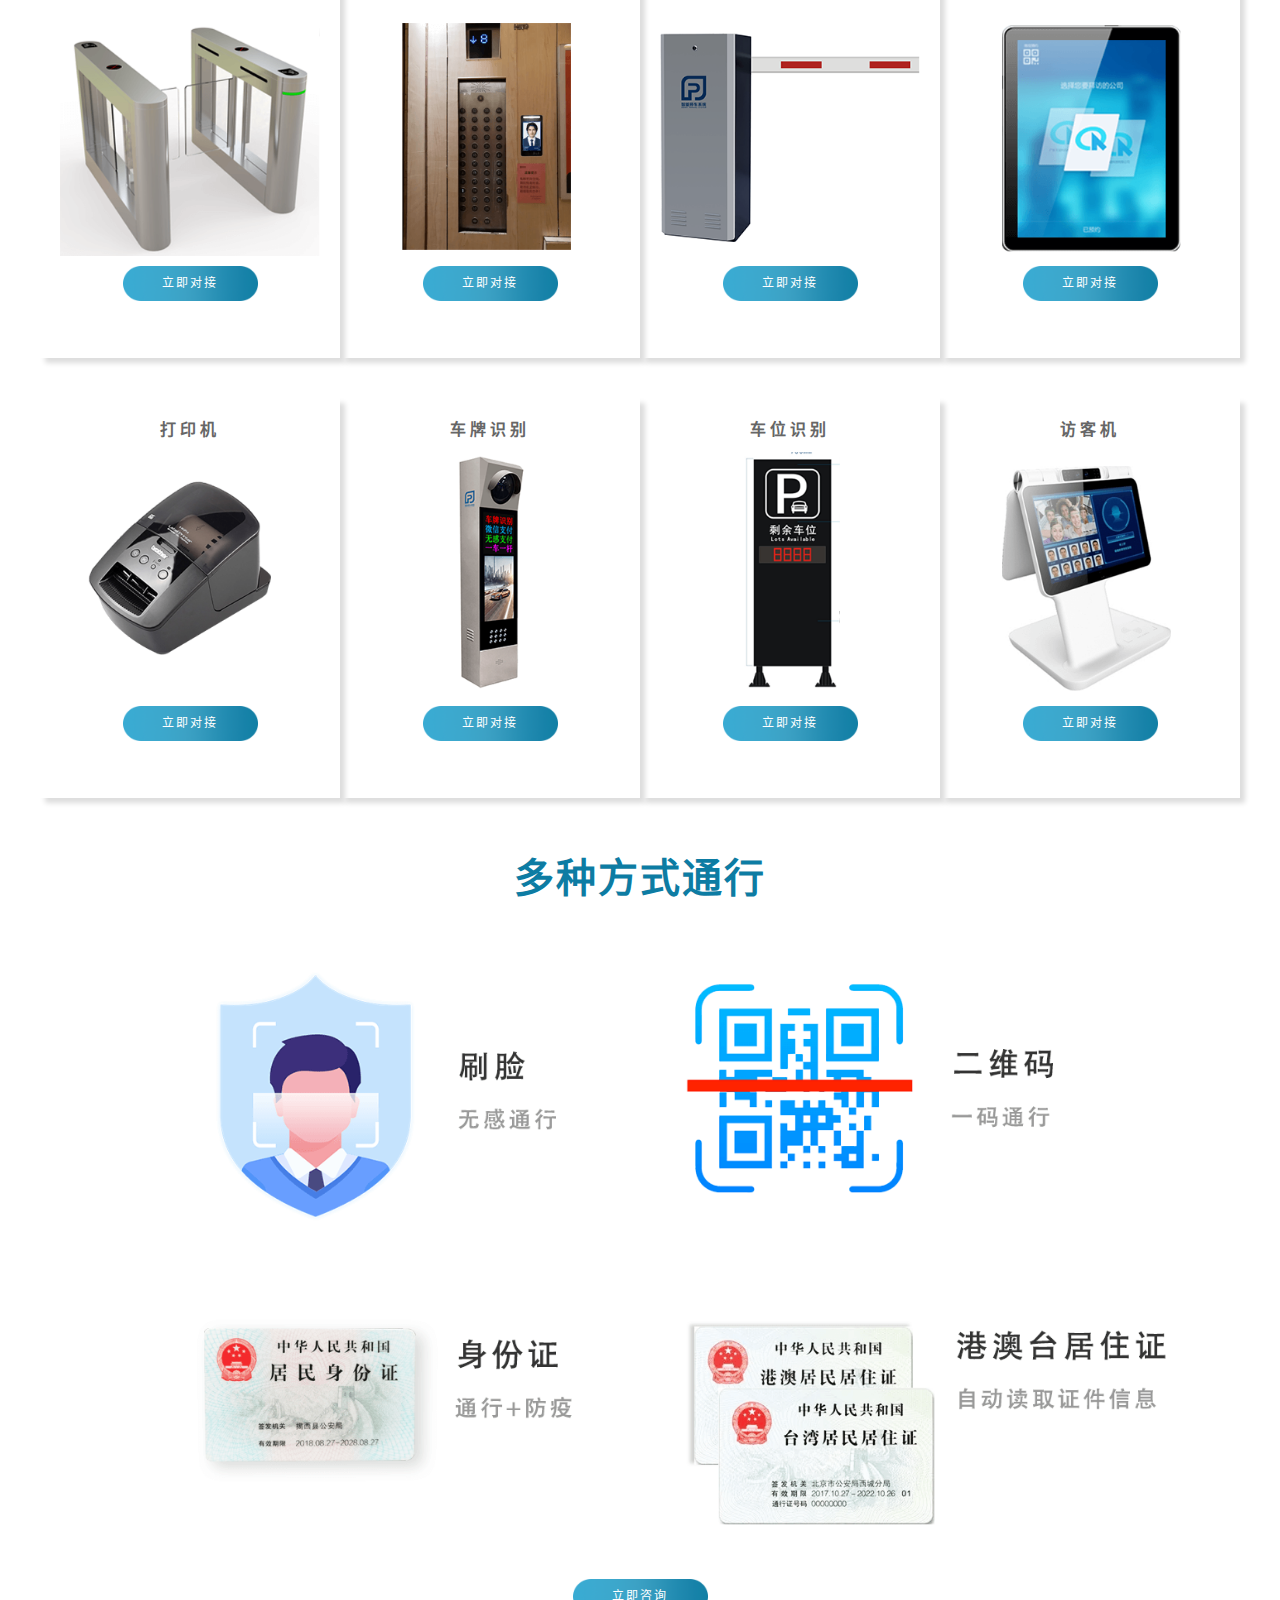
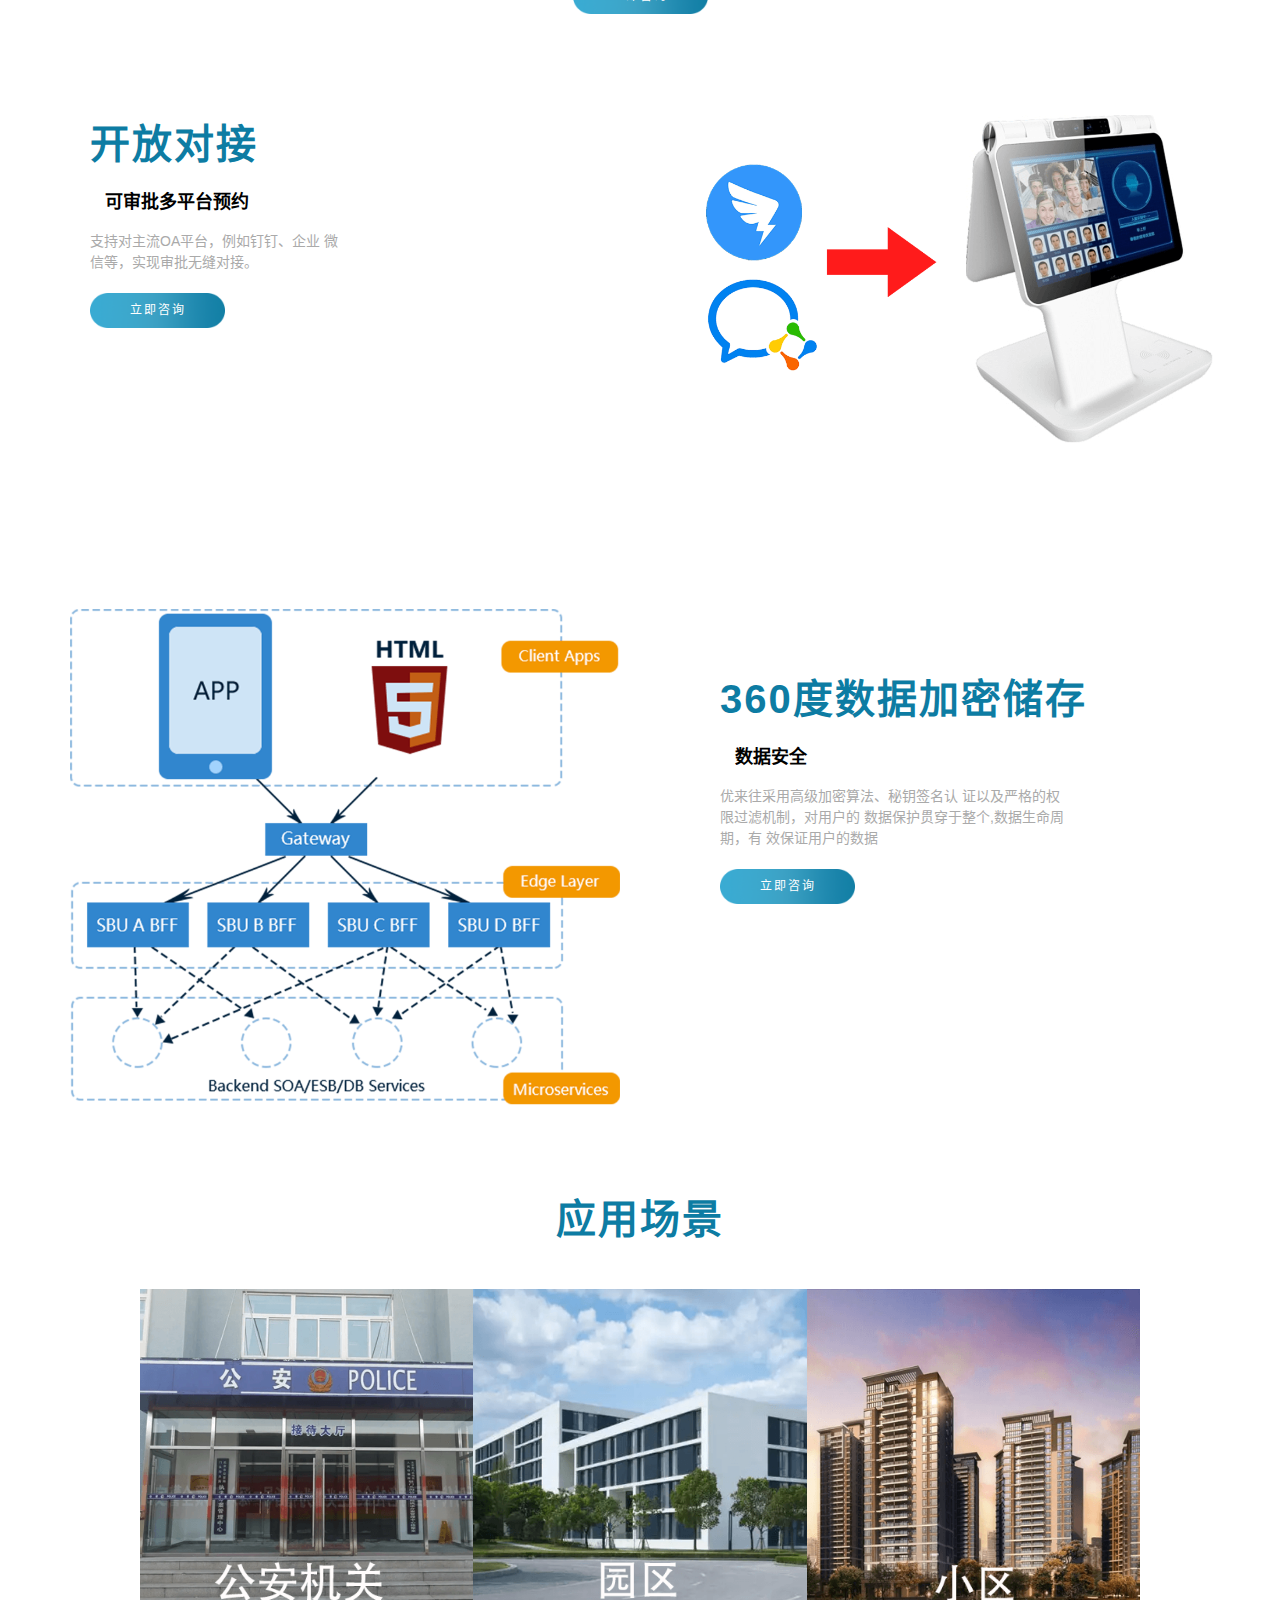
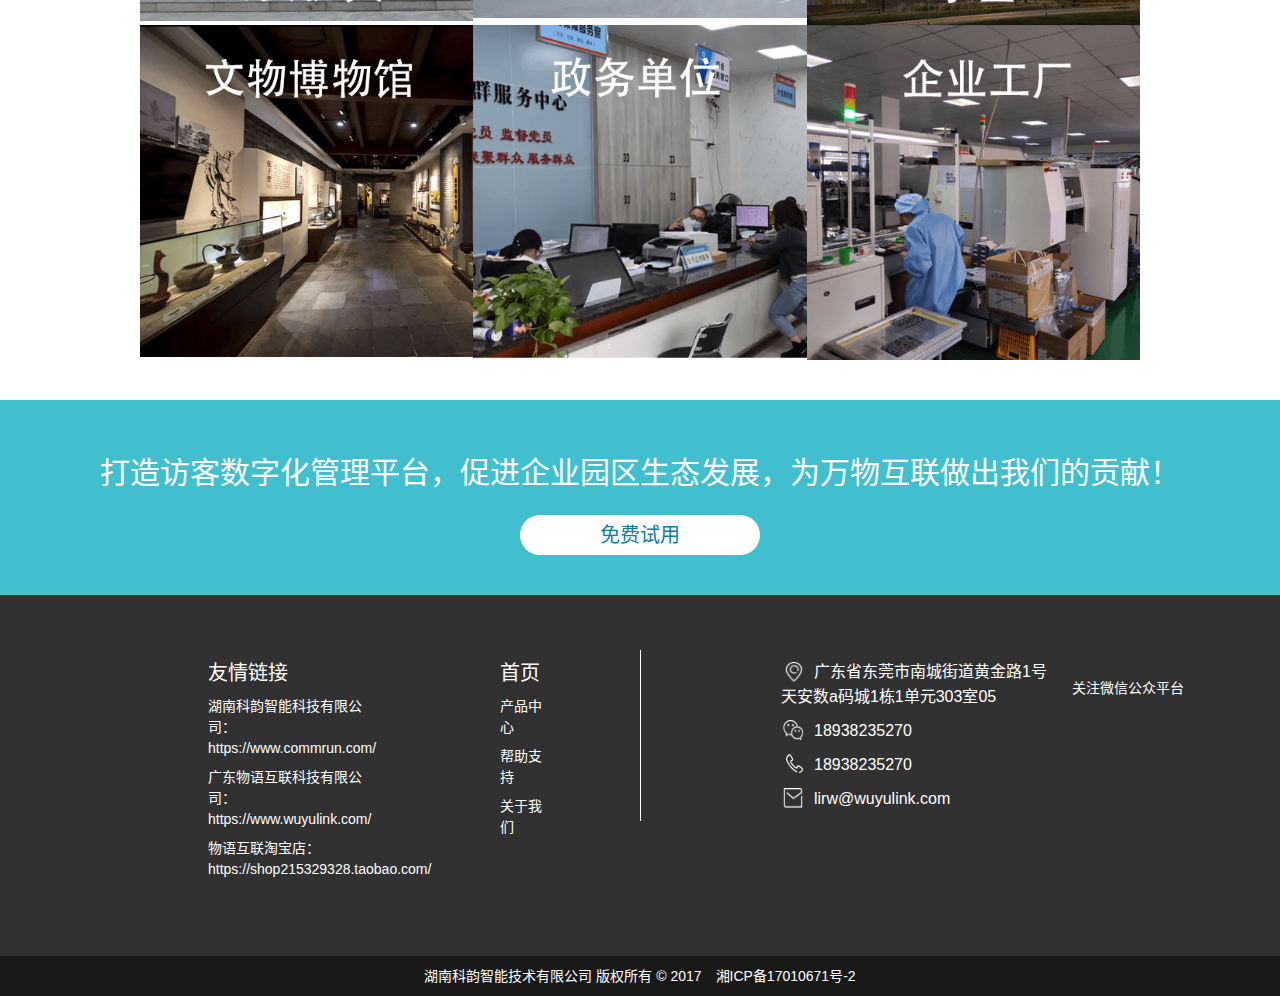
==== commit 527a9d66: "1" ====
--- a/index.html
+++ b/index.html
@@ -202,7 +202,7 @@
                         </div>
                     </div>
                     <div>
-                        <h4>闸机</h4>
+                        <h4>梯控</h4>
                         <div>
                             <img src="img/sb2.png" alt="">
                         </div>
@@ -211,7 +211,7 @@
                         </div>
                     </div>
                     <div>
-                        <h4>闸机</h4>
+                        <h4>道闸</h4>
                         <div>
                             <img src="img/sb3.png" alt="">
                         </div>
@@ -220,7 +220,7 @@
                         </div>
                     </div>
                     <div>
-                        <h4>闸机</h4>
+                        <h4>会议平板</h4>
                         <div>
                             <img src="img/sb4.png" alt="">
                         </div>
@@ -231,7 +231,7 @@
                 </div>
                 <div class="eqList">
                     <div>
-                        <h4>闸机</h4>
+                        <h4>打印机</h4>
                         <div>
                             <img src="img/sb5.png" alt="">
                         </div>
@@ -240,7 +240,7 @@
                         </div>
                     </div>
                     <div>
-                        <h4>闸机</h4>
+                        <h4>车牌识别</h4>
                         <div>
                             <img src="img/sb6.png" alt="">
                         </div>
@@ -249,7 +249,7 @@
                         </div>
                     </div>
                     <div>
-                        <h4>闸机</h4>
+                        <h4>车位识别</h4>
                         <div>
                             <img src="img/sb7.png" alt="">
                         </div>
@@ -258,7 +258,7 @@
                         </div>
                     </div>
                     <div>
-                        <h4>闸机</h4>
+                        <h4>访客机</h4>
                         <div>
                             <img src="img/sb8.png" alt="">
                         </div>
@@ -322,30 +322,25 @@
     <div class="footerDetails">
         <div class="footerList">
             <ul>
+                <li>友情链接</li>
+                <li>湖南科韵智能科技有限公司：https://www.commrun.com/</li>
+                <li>广东物语互联科技有限公司：https://www.wuyulink.com/</li>
+                <li>物语互联淘宝店：https://shop215329328.taobao.com/</li>
+            </ul>
+            <ul>
                 <li>首页</li>
                 <li>产品中心</li>
-                <li>产品中心</li>
-                <li>产品中心</li>
-                <li>产品中心</li>
+                <li>帮助支持</li>
+                <li>关于我们</li>
             </ul>
-            <ul>
-                <li>加入我们</li>
-                <li>产品中心</li>
-                <li>产品中心</li>
-            </ul>
-            <ul>
-                <li>关于我们</li>
-                <li>产品中心</li>
-                <li>产品中心</li>
-            </ul>
         </div>
         <div class="introduce">
             <div>
                 <ul>
-                    <li>地址：广东省东莞市南城街道黄金路1号天安数a码城1栋1单元303室05</li>
-                    <li>微信：18938235270</li>
-                    <li>电话：TEL:  18938235270</li>
-                    <li>邮箱：lirw@wuyulink.com</li>
+                    <li> <img src="img/f1.png" alt="">广东省东莞市南城街道黄金路1号天安数a码城1栋1单元303室05</li>
+                    <li><img src="img/f2.png" alt="">18938235270</li>
+                    <li><img src="img/f3.png" alt="">18938235270</li>
+                    <li><img src="img/f4.png" alt="">lirw@wuyulink.com</li>
                 </ul>
                 <div class="weixin">
                     <div>
@@ -357,8 +352,21 @@
 
         </div>
     </div>
+
+   <div class="bottom">湖南科韵智能技术有限公司 版权所有 © 2017　湘ICP备17010671号-2</div>
+
 </div>
 
+
+<!-- contact with me -->
+
+<div class="side-bar">
+    <a href="http://wpa.qq.com/msgrd?v=3&uin=86602968&site=qq&menu=yes" class="icon-qq">
+        <div class="chat-tips"><i></i><img style="width:135px;height:20px;" src="img/icon/5.png" alt="QQ咨询"></div>
+    </a> 
+    <a href="#" class="icon-blog"><div class="chat-tips"><i></i><img style="width:135px;height:20px;" src="img/icon/6.png" alt="联系热线"></div></a>
+    <a href="#" class="icon-chat"><div class="chat-tips"><i></i><img style="width:83px;height:83px;" src="img/icon/4.png" alt="微信公众号"></div></a>
+</div>
 
 <script src="https://unpkg.com/swiper@8/swiper-bundle.min.js"> </script>
 </body>
--- a/css/style.css
+++ b/css/style.css
@@ -349,6 +349,7 @@
     font-size: 16px;
     font-weight: bold;
     margin-bottom: 10px ;
+    letter-spacing: 4px;
 }
 .eqList>div div{
     width: 100%;
@@ -422,8 +423,10 @@
     padding: 55px 80px 68px 200px;
     color: #fff;
 }
-.footerList>ul{
-    width: 33.33%;
+
+.footerList>ul:nth-of-type(1){
+    width: 53.33%;
+    margin-right:100px;
 }
 .footerList>ul li{
     font-size: 14px;
@@ -432,17 +435,22 @@
 .footerList>ul li:first-child{
     font-size: 20px;
 }
+.introduce ul img{
+    width: 23px;
+    height: 23px;
+    margin-right:10px;
+}
 .introduce{
     padding: 55px 0;
 }
 .introduce>div{
-    width: 75%;
+    width: 85%;
     display: flex;
     border-left: 1px solid #fff;
     padding-left: 130px;
 }
 .introduce ul{
-    width: 70%;
+    width: 80%;
     color: #fff;
     font-size: 16px;
 }
@@ -464,3 +472,11 @@
 .introduce img{
     width: 100%;
 }
+.footer .bottom{
+    height: 40px;
+    line-height: 40px;
+    text-align: center;
+    background: #191919;
+    color: #fff;
+    font-size: 14px;
+}--- a/css/color.css
+++ b/css/color.css
@@ -25,4 +25,83 @@
     width: 100%;
     height: 767px;
     overflow: hidden;
-}+}
+.side-bar {
+    width: 66px;
+    position: fixed;
+    bottom: 80px;
+    right: 48px;
+    font-size: 12px;
+    line-height: 0;
+    z-index: 100;
+}
+.side-bar a {
+    width: 40px;
+    height: 40px;
+    display: inline-block;
+    background-color: #28b3ed;
+    margin-bottom: 2px;
+    color: #ffffff;
+    line-height: 38px;
+    text-align: center;
+}
+.side-bar .icon-qq {
+    position: relative;
+    background-position: 0 -62px;
+    background: url(../img/icon/1.png) no-repeat;
+}
+.side-bar .icon-chat {
+    background-position: 0 -130px;
+    position: relative;
+    background: url(../img/icon/2.png) no-repeat;
+}
+.side-bar .icon-chat:hover .chat-tips,.side-bar .icon-qq:hover .chat-tips,.side-bar .icon-blog:hover .chat-tips{
+    display: block;
+}
+.side-bar .icon-blog {
+    position: relative;
+    background-position: 0 -198px;
+    background: url(../img/icon/3.png) no-repeat;
+}
+.side-bar .icon-totop {
+    background-position: 0 -334px;
+}
+.chat-tips {
+    position: absolute;
+    right: 55px;
+    top: 0px;
+    display: none;
+}
+.chat-tips i {
+    width: 9px;
+    height: 16px;
+    display: inline-block;
+    position: absolute;
+    right: -9px;
+    top: 80px;
+    background-position:-88px -350px;
+}
+.chat-tips img {
+    width: 138px;
+    height: 138px;
+}
+
+
+
+
+
+
+
+
+
+
+
+
+
+
+
+
+
+
+
+
